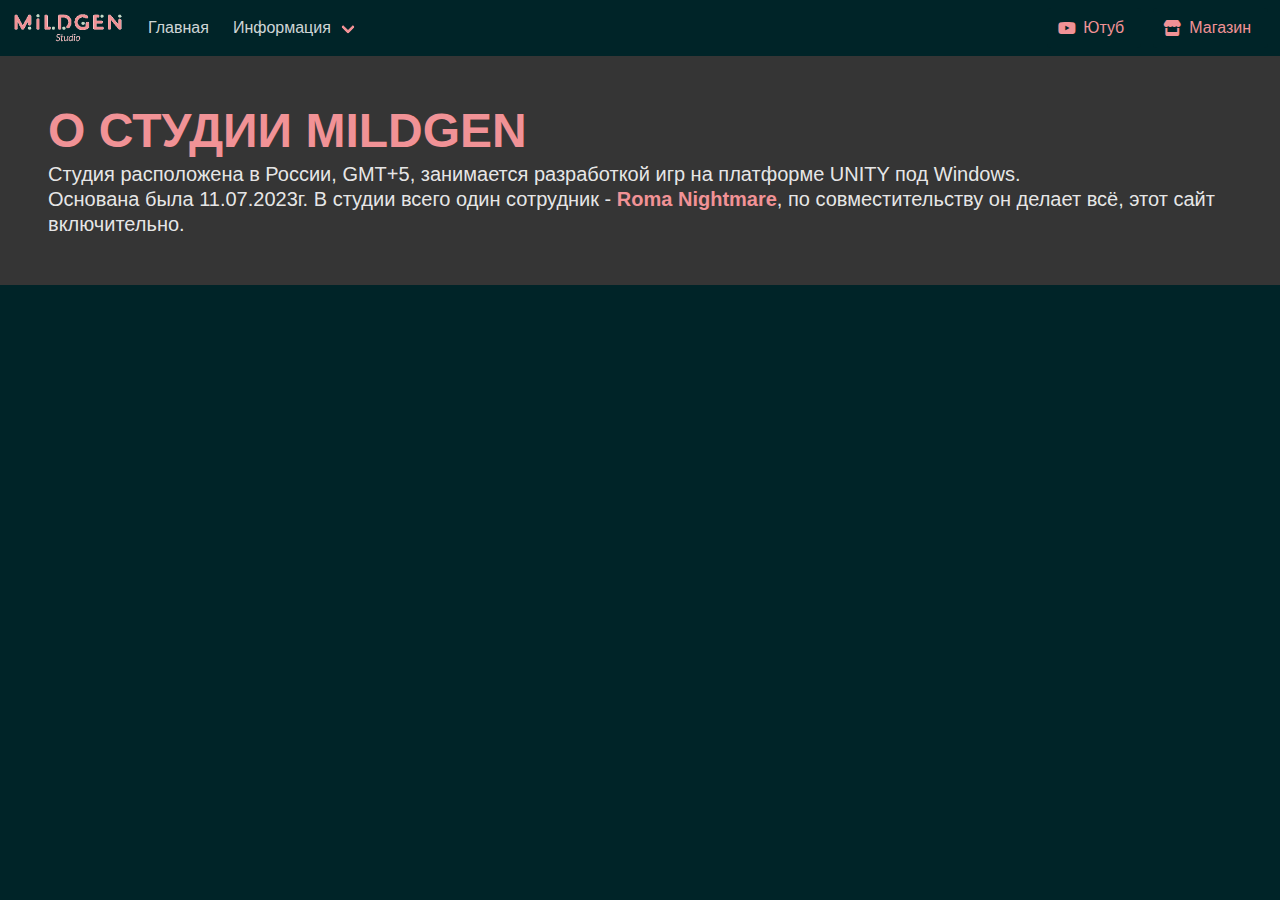
==== index.html @ dfc724f5 "fav" ====
<html>
<head>
	<title>MildGen Studio RU - Главная</title>
	<meta http-equiv="Content-Type" content="text/html; charset=utf-8"/>
	<meta charset="utf-8">
	<meta name="viewport" content="width=device-width, initial-scale=1">
	<link href="bulma/css/bulma.css" rel="stylesheet" type="text/css">
	<link href="fonts/css/all.css" rel="stylesheet" type="text/css">
   <link rel="icon" type="image/x-icon" href="images/favicon.ico">
</head>
<style>
  html *
  {
    font-family: ARIAL;
 }
 body {
  background-color: #002428;
}
.navbar-link:not(.is-arrowless)::after {
  border-color:  #f19296;
  margin-top: -0.375em;
  right: 1.125em;
}
.navbar-item {
  color: rgba(255,255,255,0.822);
}
.button.is-info {
 color: #f19296;
 background-color: #002428;
}
.button.is-info:hover, .button.is-info.is-hovered {
  color: #002428;
  background-color: #f19296;
  border-color: transparent;
}
.button.is-primary {
  color: #f19296;
  background-color: #002428;
}
.hero.is-primary {
  background-color: #353535;
  color: #fff;
}
.hero.is-primary .title {
  color: #f19296;
}
.hero.is-primary .subtitle a:not(.button), .hero.is-primary .subtitle strong {
  color: #f19296;
}
.button.is-primary:hover, .button.is-primary.is-hovered {
  color: #002428;
  background-color: #f19296;
  border-color: transparent;
}
.navbar.is-transparent .navbar-dropdown a.navbar-item:focus, .navbar.is-transparent .navbar-dropdown a.navbar-item:hover {
  background-color: whitesmoke;
  color: #f19296;
}
a.navbar-item:focus, a.navbar-item:focus-within, a.navbar-item:hover, a.navbar-item.is-active, .navbar-link:focus, .navbar-link:focus-within, .navbar-link:hover, .navbar-link.is-active {
  background-color: #fafafa;
  color: #f19296;
}
.navbar-link {
  color: rgba(255,255,255,0.822);
}
.navbar.is-transparent {
  background-color: #002428;
}
.navbar-dropdown.is-boxed {
 background-color: #002428;
}
</style>
<body>
  <nav class="navbar is-transparent">
    <div class="navbar-brand">
      <a class="navbar-item">
        <img src="Promo/LogoCrop.png" alt="MildGenStudio" width="112" height="28">
      </a>
      <div class="navbar-burger" data-target="navbarExampleTransparentExample">
        <span></span>
        <span></span>
        <span></span>
      </div>
    </div>

    <div id="navbarExampleTransparentExample"  class="navbar-menu">
      <div class="navbar-start">
        <a class="navbar-item" href="index.html">
          Главная
        </a>
        <div class="navbar-item has-dropdown is-hoverable">
          <a class="navbar-link">
            Информация
          </a>
          <div class="navbar-dropdown is-boxed">
            <a class="navbar-item" href="">
              Одобренные Игры
            </a>
            <a class="navbar-item" href="">
              Заброшенные Игры
            </a>
            <a class="navbar-item" href="">
              Для Стримеров
            </a>
            <a class="navbar-item" href="">
              Для Ютуберов
            </a>
            <hr class="navbar-divider">
            <a class="navbar-item" href="">
              Сотрудничество
            </a>
          </div>
        </div>
      </div>

      <div class="navbar-end">
        <div class="navbar-item">
          <div class="field is-grouped">
            <p class="control">
              <a class="button is-info" data-social-network="Twitter" data-social-action="tweet" data-social-target=" URL " target="_blank" href="">
                <span class="icon">
                  <i class="fab fa-YouTube"></i>
                </span>
                <span>
                  Ютуб
                </span>
              </a>
            </p>
            <p class="control">
              <a class="button is-primary" href="https://github.com/jgthms/bulma/releases/download/0.9.4/bulma-0.9.4.zip" >
                <span class="icon">
                  <i class="fas fa-store"></i>
                </span>
                <span>Магазин</span>
              </a>
            </p>
          </div>
        </div>
      </div>
    </div>
  </nav>
  <section class="hero is-primary">
    <div class="hero-body">
      <p class="title is-size-1">
        <strong> О СТУДИИ MILDGEN</strong>
      </p>
      <p class="subtitle">
        Студия расположена в России, GMT+5, занимается разработкой игр на платформе UNITY под Windows.<br> Основана была 11.07.2023г. В студии всего один сотрудник - <strong>Roma Nightmare</strong>, по совместительству он делает всё, этот сайт включительно. 
      </p>
    </div>
  </section>
</body>
</html>
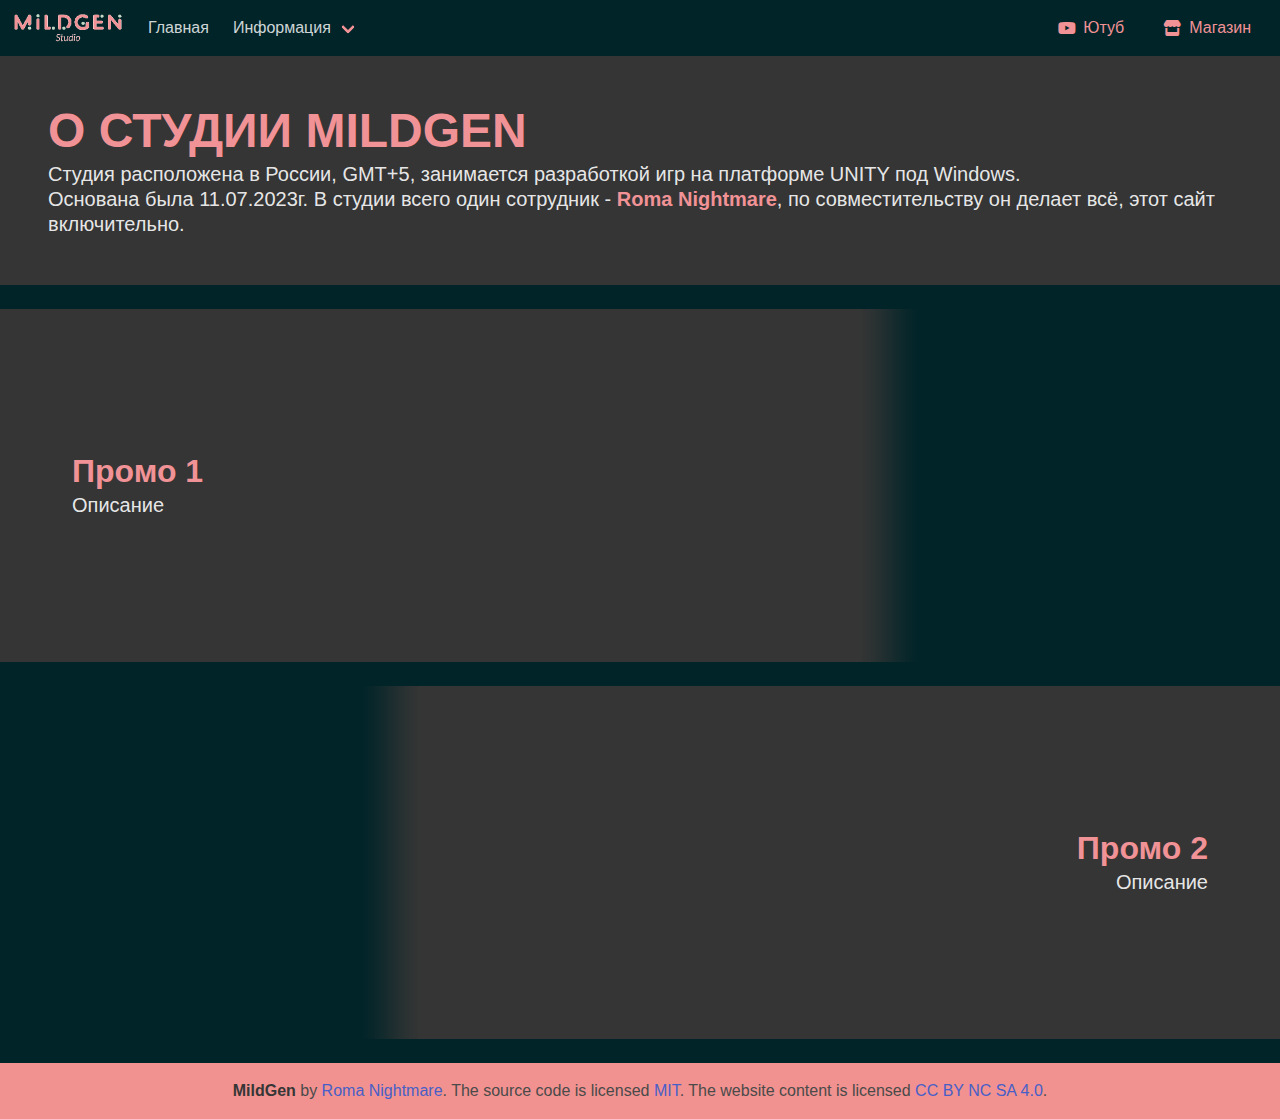
==== commit 811771a9: "Index half finally" ====
--- a/index.html
+++ b/index.html
@@ -6,29 +6,32 @@
 	<meta name="viewport" content="width=device-width, initial-scale=1">
 	<link href="bulma/css/bulma.css" rel="stylesheet" type="text/css">
 	<link href="fonts/css/all.css" rel="stylesheet" type="text/css">
-   <link rel="icon" type="image/x-icon" href="images/favicon.ico">
+ <link rel="icon" type="image/x-icon" href="images/favicon.ico">
 </head>
 <style>
   html *
   {
     font-family: ARIAL;
+  }
+  body {
+    background-color: #002428;
+  }
+  .navbar-link:not(.is-arrowless)::after {
+    border-color:  #f19296;
+    margin-top: -0.375em;
+    right: 1.125em;
+  }
+  .hero.is-info .title {
+    color: #f19296;
+}
+  .navbar-item {
+    color: rgba(255,255,255,0.822);
+  }
+  .button.is-info {
+   color: #f19296;
+   background-color: #002428;
  }
- body {
-  background-color: #002428;
-}
-.navbar-link:not(.is-arrowless)::after {
-  border-color:  #f19296;
-  margin-top: -0.375em;
-  right: 1.125em;
-}
-.navbar-item {
-  color: rgba(255,255,255,0.822);
-}
-.button.is-info {
- color: #f19296;
- background-color: #002428;
-}
-.button.is-info:hover, .button.is-info.is-hovered {
+ .button.is-info:hover, .button.is-info.is-hovered {
   color: #002428;
   background-color: #f19296;
   border-color: transparent;
@@ -68,6 +71,10 @@
 }
 .navbar-dropdown.is-boxed {
  background-color: #002428;
+}
+.footer {
+    background-color: #f19290;
+    padding: 1rem 1.5rem 1rem;
 }
 </style>
 <body>
@@ -127,7 +134,7 @@
               </a>
             </p>
             <p class="control">
-              <a class="button is-primary" href="https://github.com/jgthms/bulma/releases/download/0.9.4/bulma-0.9.4.zip" >
+              <a class="button is-primary" href="https://vkplay.ru/play/developer/mildgen/" >
                 <span class="icon">
                   <i class="fas fa-store"></i>
                 </span>
@@ -149,5 +156,58 @@
       </p>
     </div>
   </section>
+  <div class="block"></div>
+  <div class="columns is-gapless is-desktop">
+    <div class="column">
+      <section class="hero is-medium  is-info" style=" background-image:url('images/left.png'); background-color: transparent; background-size: cover; background-repeat:no-repeat;">
+
+        <div class="hero-body has-text-left">
+          <p class="title">
+            Промо 1
+          </p>
+          <p class="subtitle">
+            Описание
+          </p>
+        </div>
+      </section>
+    </div>
+    <div class="column is-one-quarter">
+      <section class="hero is-medium  is-warning" style="background-color: transparent; background-size: cover; background-repeat:no-repeat;">
+
+      </section>
+    </div>
+  </div>
+
+   <div class="columns is-gapless is-desktop">
+    <div class="column is-one-quarter">
+      <section class="hero is-medium  is-warning" style="background-color: transparent; background-size: contain; background-repeat:no-repeat;">
+        
+      </section>
+    </div>
+    <div class="column">
+      <section class="hero is-medium  is-info" style=" background-image:url('images/right.png'); background-color: transparent; background-size: cover; background-repeat:no-repeat;">
+       
+        <div class="hero-body has-text-right">
+          <p class="title">
+            Промо 2
+          </p>
+          <p class="subtitle">
+            Описание
+          </p>
+        </div>
+      </section>
+    </div>
+    
+  </div>
+
 </body>
+<footer class="footer">
+  <div class="content has-text-centered">
+    <p>
+      <strong>MildGen</strong> by <a href="https://fiass.github.io/Visit-Card/#home">Roma Nightmare</a>. The source code is licensed
+      <a href="http://opensource.org/licenses/mit-license.php">MIT</a>. The website content
+      is licensed <a href="http://creativecommons.org/licenses/by-nc-sa/4.0/">CC BY NC SA 4.0</a>.
+    </p>
+  </div>
+</footer>
 </html>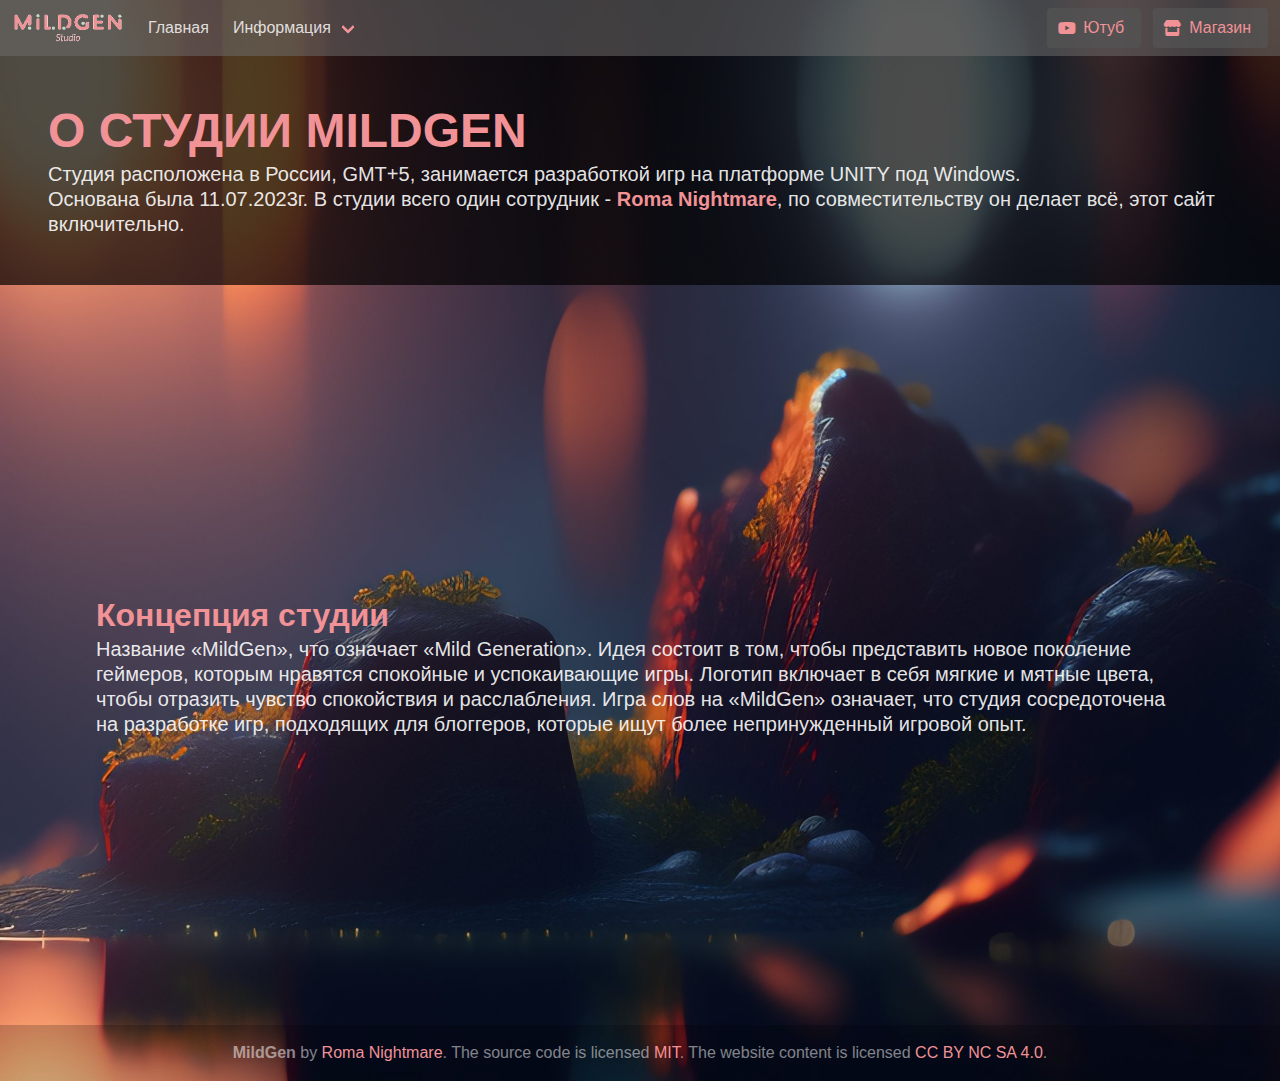
==== commit 24b286af: "Main Page + game Concept" ====
--- a/index.html
+++ b/index.html
@@ -14,7 +14,19 @@
     font-family: ARIAL;
   }
   body {
+    background-image:url('images/Concept/BG.jpg'); background-color: transparent; background-size: cover; background-repeat:no-repeat;
     background-color: #002428;
+  }
+  ::-webkit-scrollbar {
+    width: 15px;
+    height: 15px;
+  }
+  ::-webkit-scrollbar-track-piece  {
+    background-color: #000000d9;
+  }
+  ::-webkit-scrollbar-thumb:vertical {
+    height: 1px;
+    background-color: #454444db;
   }
   .navbar-link:not(.is-arrowless)::after {
     border-color:  #f19296;
@@ -23,13 +35,16 @@
   }
   .hero.is-info .title {
     color: #f19296;
-}
+  }
   .navbar-item {
     color: rgba(255,255,255,0.822);
   }
+  .navbar-burger {
+    color: white;
+  }
   .button.is-info {
    color: #f19296;
-   background-color: #002428;
+   background-color: #535353c2;
  }
  .button.is-info:hover, .button.is-info.is-hovered {
   color: #002428;
@@ -38,10 +53,10 @@
 }
 .button.is-primary {
   color: #f19296;
-  background-color: #002428;
+  background-color: #535353c2;
 }
 .hero.is-primary {
-  background-color: #353535;
+  background-color: #000000b0;
   color: #fff;
 }
 .hero.is-primary .title {
@@ -67,14 +82,14 @@
   color: rgba(255,255,255,0.822);
 }
 .navbar.is-transparent {
-  background-color: #002428;
+  background-color: #454444db;
 }
 .navbar-dropdown.is-boxed {
  background-color: #002428;
 }
 .footer {
-    background-color: #f19290;
-    padding: 1rem 1.5rem 1rem;
+  background-color: #00000033;
+  padding: 1rem 1.5rem 1rem;
 }
 </style>
 <body>
@@ -157,56 +172,25 @@
     </div>
   </section>
   <div class="block"></div>
-  <div class="columns is-gapless is-desktop">
-    <div class="column">
-      <section class="hero is-medium  is-info" style=" background-image:url('images/left.png'); background-color: transparent; background-size: cover; background-repeat:no-repeat;">
 
-        <div class="hero-body has-text-left">
-          <p class="title">
-            Промо 1
-          </p>
-          <p class="subtitle">
-            Описание
-          </p>
-        </div>
-      </section>
+  <section class="hero is-large is-info" style="background-color: transparent;">
+    <div class="hero-body">
+      <p class="title">
+        Концепция студии
+      </p>
+      <p class="subtitle">
+        Название «MildGen», что означает «Mild Generation». Идея состоит в том, чтобы представить новое поколение геймеров, которым нравятся спокойные и успокаивающие игры. Логотип включает в себя мягкие и мятные цвета, чтобы отразить чувство спокойствия и расслабления. Игра слов на «MildGen» означает, что студия сосредоточена на разработке игр, подходящих для блоггеров, которые ищут более непринужденный игровой опыт.
+      </p>
     </div>
-    <div class="column is-one-quarter">
-      <section class="hero is-medium  is-warning" style="background-color: transparent; background-size: cover; background-repeat:no-repeat;">
+  </section>
+</body>
 
-      </section>
-    </div>
-  </div>
-
-   <div class="columns is-gapless is-desktop">
-    <div class="column is-one-quarter">
-      <section class="hero is-medium  is-warning" style="background-color: transparent; background-size: contain; background-repeat:no-repeat;">
-        
-      </section>
-    </div>
-    <div class="column">
-      <section class="hero is-medium  is-info" style=" background-image:url('images/right.png'); background-color: transparent; background-size: cover; background-repeat:no-repeat;">
-       
-        <div class="hero-body has-text-right">
-          <p class="title">
-            Промо 2
-          </p>
-          <p class="subtitle">
-            Описание
-          </p>
-        </div>
-      </section>
-    </div>
-    
-  </div>
-
-</body>
 <footer class="footer">
-  <div class="content has-text-centered">
-    <p>
-      <strong>MildGen</strong> by <a href="https://fiass.github.io/Visit-Card/#home">Roma Nightmare</a>. The source code is licensed
-      <a href="http://opensource.org/licenses/mit-license.php">MIT</a>. The website content
-      is licensed <a href="http://creativecommons.org/licenses/by-nc-sa/4.0/">CC BY NC SA 4.0</a>.
+  <div class="content has-text-centered" style="color:rgba(255,255,255,0.5)">
+    <p >
+      <strong style="color:rgba(255,255,255,0.5)">MildGen</strong> by <a href="https://fiass.github.io/Visit-Card/#home" style="color:#f19296">Roma Nightmare</a>. The source code is licensed
+      <a href="http://opensource.org/licenses/mit-license.php" style="color:#f19296">MIT</a>. The website content
+      is licensed <a href="http://creativecommons.org/licenses/by-nc-sa/4.0/" style="color:#f19296">CC BY NC SA 4.0</a>.
     </p>
   </div>
 </footer>
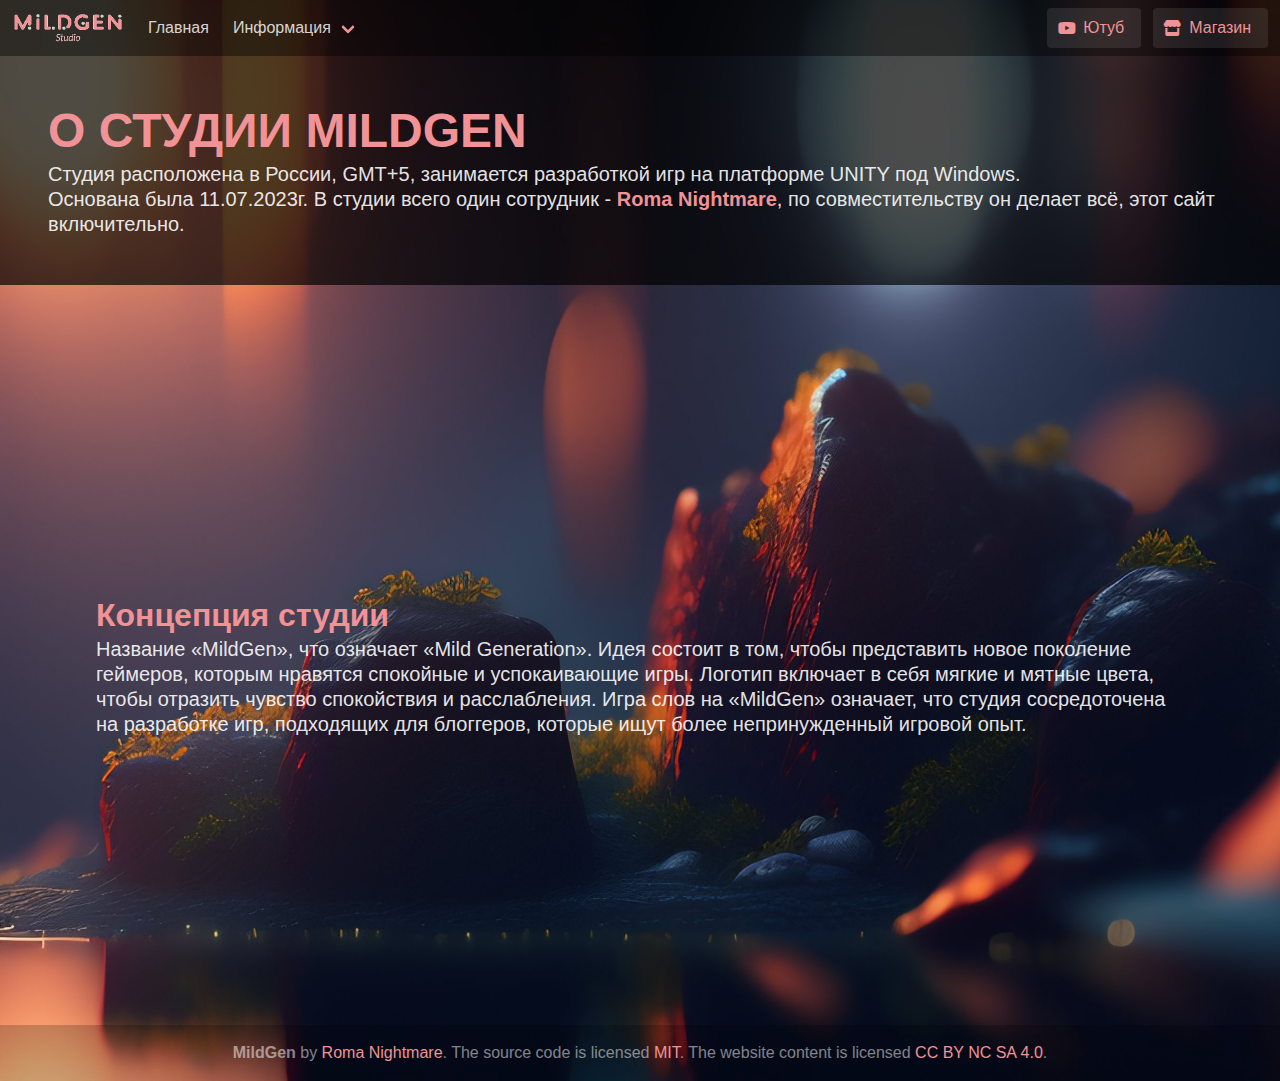
==== commit 55dd8415: "Color scheme changed on navbar" ====
--- a/index.html
+++ b/index.html
@@ -44,7 +44,7 @@
   }
   .button.is-info {
    color: #f19296;
-   background-color: #535353c2;
+   background-color: #ffffff17;
  }
  .button.is-info:hover, .button.is-info.is-hovered {
   color: #002428;
@@ -53,7 +53,7 @@
 }
 .button.is-primary {
   color: #f19296;
-  background-color: #535353c2;
+  background-color: #ffffff17;
 }
 .hero.is-primary {
   background-color: #000000b0;
@@ -82,7 +82,7 @@
   color: rgba(255,255,255,0.822);
 }
 .navbar.is-transparent {
-  background-color: #454444db;
+  background-color: #000000d1;
 }
 .navbar-dropdown.is-boxed {
  background-color: #002428;
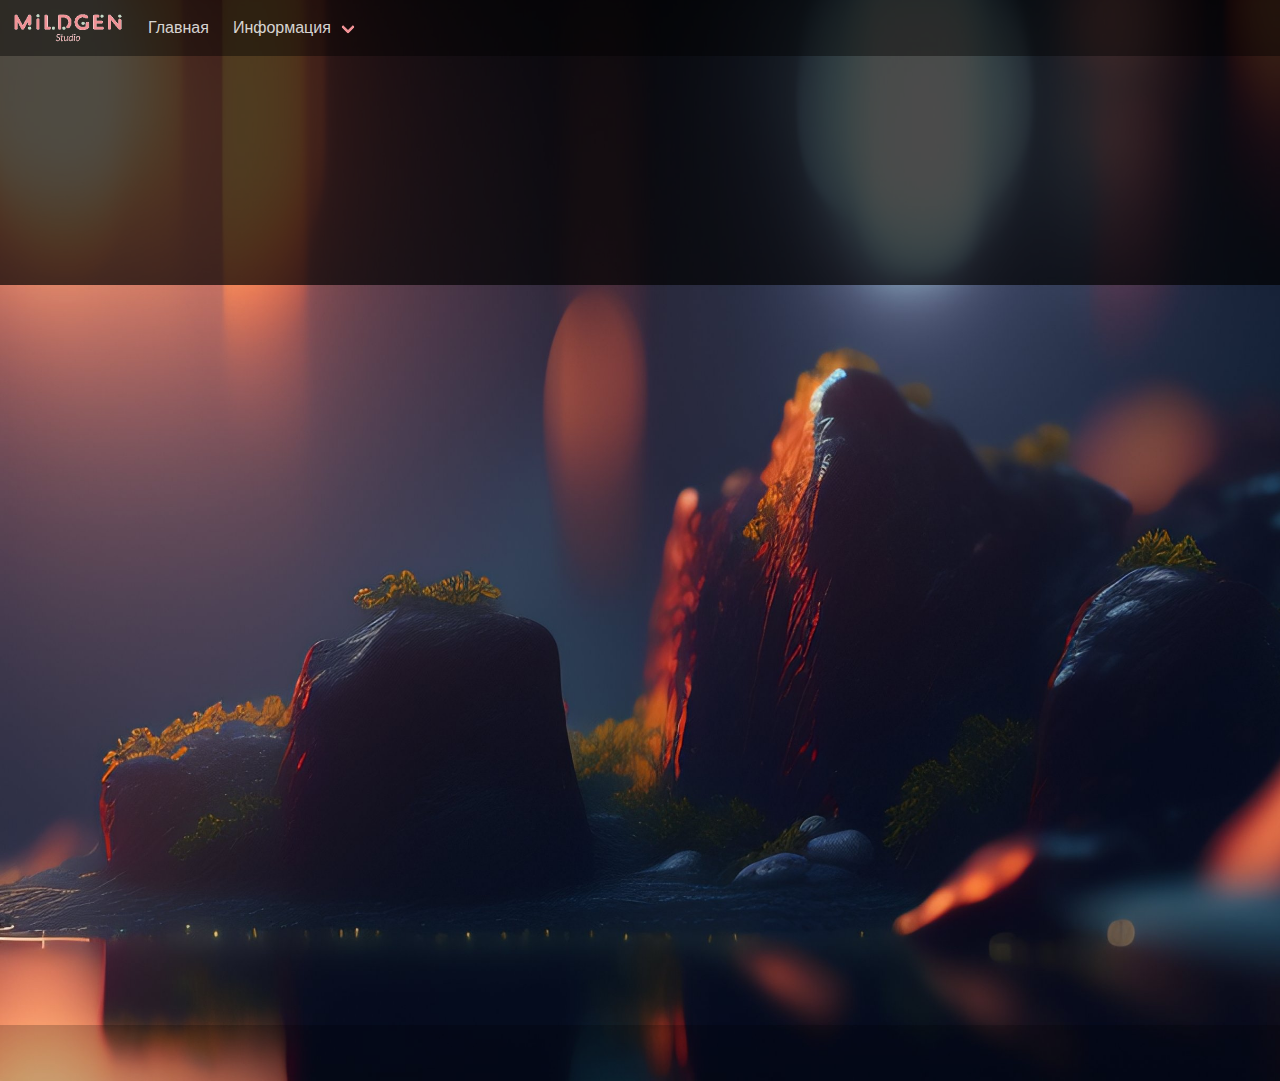
==== commit 5fa1a98b: "Des" ====
--- a/index.html
+++ b/index.html
@@ -6,91 +6,14 @@
 	<meta name="viewport" content="width=device-width, initial-scale=1">
 	<link href="bulma/css/bulma.css" rel="stylesheet" type="text/css">
 	<link href="fonts/css/all.css" rel="stylesheet" type="text/css">
+  <link href="css/style.css" rel="stylesheet" type="text/css">
  <link rel="icon" type="image/x-icon" href="images/favicon.ico">
 </head>
 <style>
-  html *
-  {
-    font-family: ARIAL;
-  }
-  body {
+    body {
     background-image:url('images/Concept/BG.jpg'); background-color: transparent; background-size: cover; background-repeat:no-repeat;
     background-color: #002428;
   }
-  ::-webkit-scrollbar {
-    width: 15px;
-    height: 15px;
-  }
-  ::-webkit-scrollbar-track-piece  {
-    background-color: #000000d9;
-  }
-  ::-webkit-scrollbar-thumb:vertical {
-    height: 1px;
-    background-color: #454444db;
-  }
-  .navbar-link:not(.is-arrowless)::after {
-    border-color:  #f19296;
-    margin-top: -0.375em;
-    right: 1.125em;
-  }
-  .hero.is-info .title {
-    color: #f19296;
-  }
-  .navbar-item {
-    color: rgba(255,255,255,0.822);
-  }
-  .navbar-burger {
-    color: white;
-  }
-  .button.is-info {
-   color: #f19296;
-   background-color: #ffffff17;
- }
- .button.is-info:hover, .button.is-info.is-hovered {
-  color: #002428;
-  background-color: #f19296;
-  border-color: transparent;
-}
-.button.is-primary {
-  color: #f19296;
-  background-color: #ffffff17;
-}
-.hero.is-primary {
-  background-color: #000000b0;
-  color: #fff;
-}
-.hero.is-primary .title {
-  color: #f19296;
-}
-.hero.is-primary .subtitle a:not(.button), .hero.is-primary .subtitle strong {
-  color: #f19296;
-}
-.button.is-primary:hover, .button.is-primary.is-hovered {
-  color: #002428;
-  background-color: #f19296;
-  border-color: transparent;
-}
-.navbar.is-transparent .navbar-dropdown a.navbar-item:focus, .navbar.is-transparent .navbar-dropdown a.navbar-item:hover {
-  background-color: whitesmoke;
-  color: #f19296;
-}
-a.navbar-item:focus, a.navbar-item:focus-within, a.navbar-item:hover, a.navbar-item.is-active, .navbar-link:focus, .navbar-link:focus-within, .navbar-link:hover, .navbar-link.is-active {
-  background-color: #fafafa;
-  color: #f19296;
-}
-.navbar-link {
-  color: rgba(255,255,255,0.822);
-}
-.navbar.is-transparent {
-  background-color: #000000d1;
-}
-.navbar-dropdown.is-boxed {
- background-color: #002428;
-}
-.footer {
-  background-color: #00000033;
-  padding: 1rem 1.5rem 1rem;
-}
 </style>
 <body>
   <nav class="navbar is-transparent">
@@ -115,10 +38,10 @@
             Информация
           </a>
           <div class="navbar-dropdown is-boxed">
-            <a class="navbar-item" href="">
+            <a class="navbar-item" href="allow_games.html">
               Одобренные Игры
             </a>
-            <a class="navbar-item" href="">
+            <a class="navbar-item" href="deny_games.html">
               Заброшенные Игры
             </a>
             <a class="navbar-item" href="">
@@ -128,7 +51,7 @@
               Для Ютуберов
             </a>
             <hr class="navbar-divider">
-            <a class="navbar-item" href="">
+            <a class="navbar-item" href="cooperation.html">
               Сотрудничество
             </a>
           </div>
@@ -173,7 +96,7 @@
   </section>
   <div class="block"></div>
 
-  <section class="hero is-large is-info" style="background-color: transparent;">
+  <section class="hero is-large is-info has-text-centered" style="background-color: transparent;">
     <div class="hero-body">
       <p class="title">
         Концепция студии
@@ -181,7 +104,7 @@
       <p class="subtitle">
         Название «MildGen», что означает «Mild Generation». Идея состоит в том, чтобы представить новое поколение геймеров, которым нравятся спокойные и успокаивающие игры. Логотип включает в себя мягкие и мятные цвета, чтобы отразить чувство спокойствия и расслабления. Игра слов на «MildGen» означает, что студия сосредоточена на разработке игр, подходящих для блоггеров, которые ищут более непринужденный игровой опыт.
       </p>
-    </div>
+      </div>
   </section>
 </body>
 
--- a/css/style.css
+++ b/css/style.css
@@ -0,0 +1,87 @@
+html *
+  {
+font-family: 'Lucida Sans Unicode', 'Lucida Grande', sans-serif;
+}
+
+  ::-webkit-scrollbar {
+    width: 15px;
+    height: 15px;
+  }
+  ::-webkit-scrollbar-track-piece  {
+    background-color: #000000d9;
+  }
+  ::-webkit-scrollbar-thumb:vertical {
+    height: 1px;
+    background-color: #454444db;
+  }
+  .navbar-link:not(.is-arrowless)::after {
+    border-color:  #f19296;
+    margin-top: -0.375em;
+    right: 1.125em;
+  }
+  .hero.is-info .title {
+    color: #f19296;
+  }
+  .navbar-item {
+    color: rgba(255,255,255,0.822);
+  }
+  .navbar-burger {
+    color: white;
+  }
+  .button.is-info {
+   color: #f19296;
+   background-color: #ffffff17;
+ }
+ .button.is-info:hover, .button.is-info.is-hovered {
+  color: #002428;
+  background-color: #f19296;
+  border-color: transparent;
+}
+.button.is-primary {
+  color: #f19296;
+  background-color: #ffffff17;
+}
+.hero.is-primary {
+  background-color: #000000b0;
+  color: #fff;
+}
+.hero.is-primary .title {
+  color: #f19296;
+}
+.hero.is-primary .subtitle a:not(.button), .hero.is-primary .subtitle strong {
+  color: #f19296;
+}
+.button.is-primary:hover, .button.is-primary.is-hovered {
+  color: #002428;
+  background-color: #f19296;
+  border-color: transparent;
+}
+.navbar.is-transparent .navbar-dropdown a.navbar-item:focus, .navbar.is-transparent .navbar-dropdown a.navbar-item:hover {
+  background-color: whitesmoke;
+  color: #f19296;
+}
+a.navbar-item:focus, a.navbar-item:focus-within, a.navbar-item:hover, a.navbar-item.is-active, .navbar-link:focus, .navbar-link:focus-within, .navbar-link:hover, .navbar-link.is-active {
+  background-color: #fafafa;
+  color: #f19296;
+}
+.navbar-link {
+  color: rgba(255,255,255,0.822);
+}
+.navbar.is-transparent {
+  background-color: #000000d1;
+}
+.navbar-dropdown.is-boxed {
+ background-color: #141414bd;
+}
+.footer {
+  background-color: #00000033;
+  padding: 1rem 1.5rem 1rem;
+}
+p {
+  opacity: 0;
+  animation: ani 2.5s forwards;
+}
+@keyframes ani {
+  0% {opacity: 0;}
+  100% {opacity: 1;}
+}
